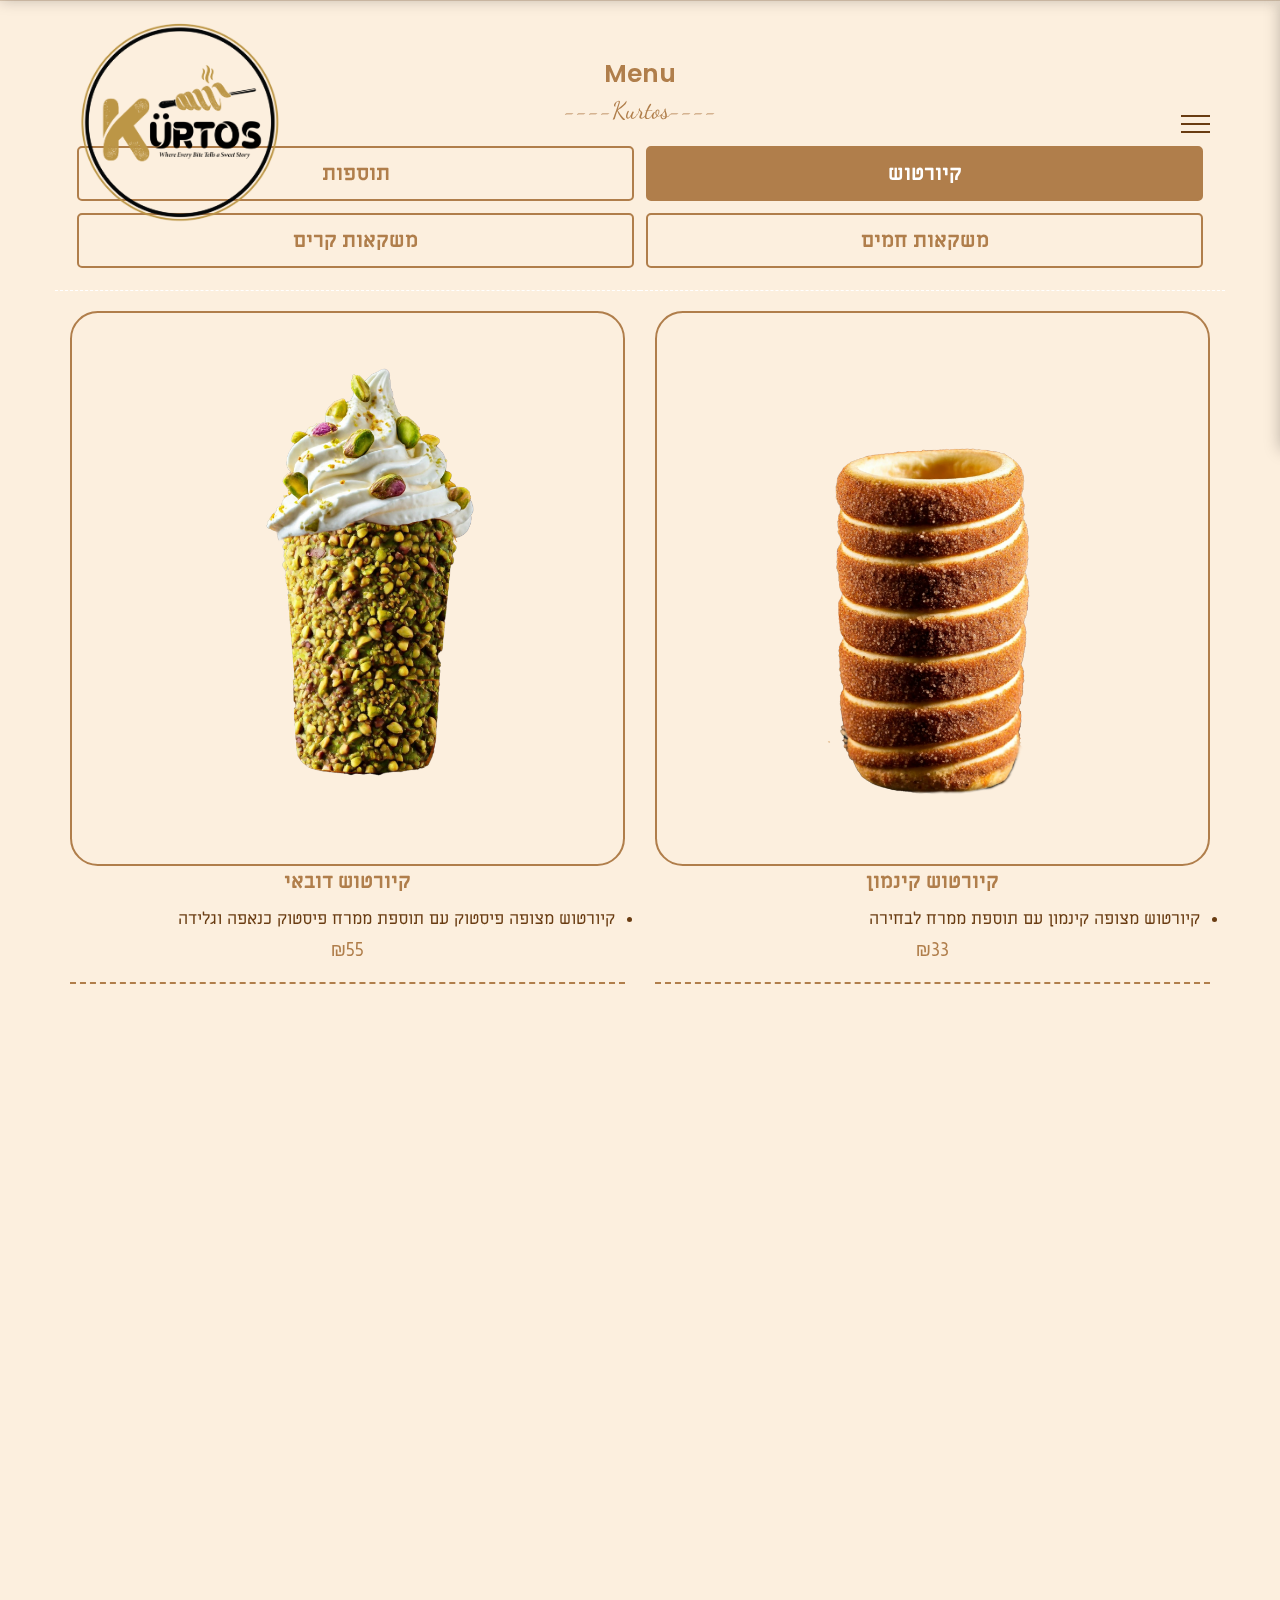
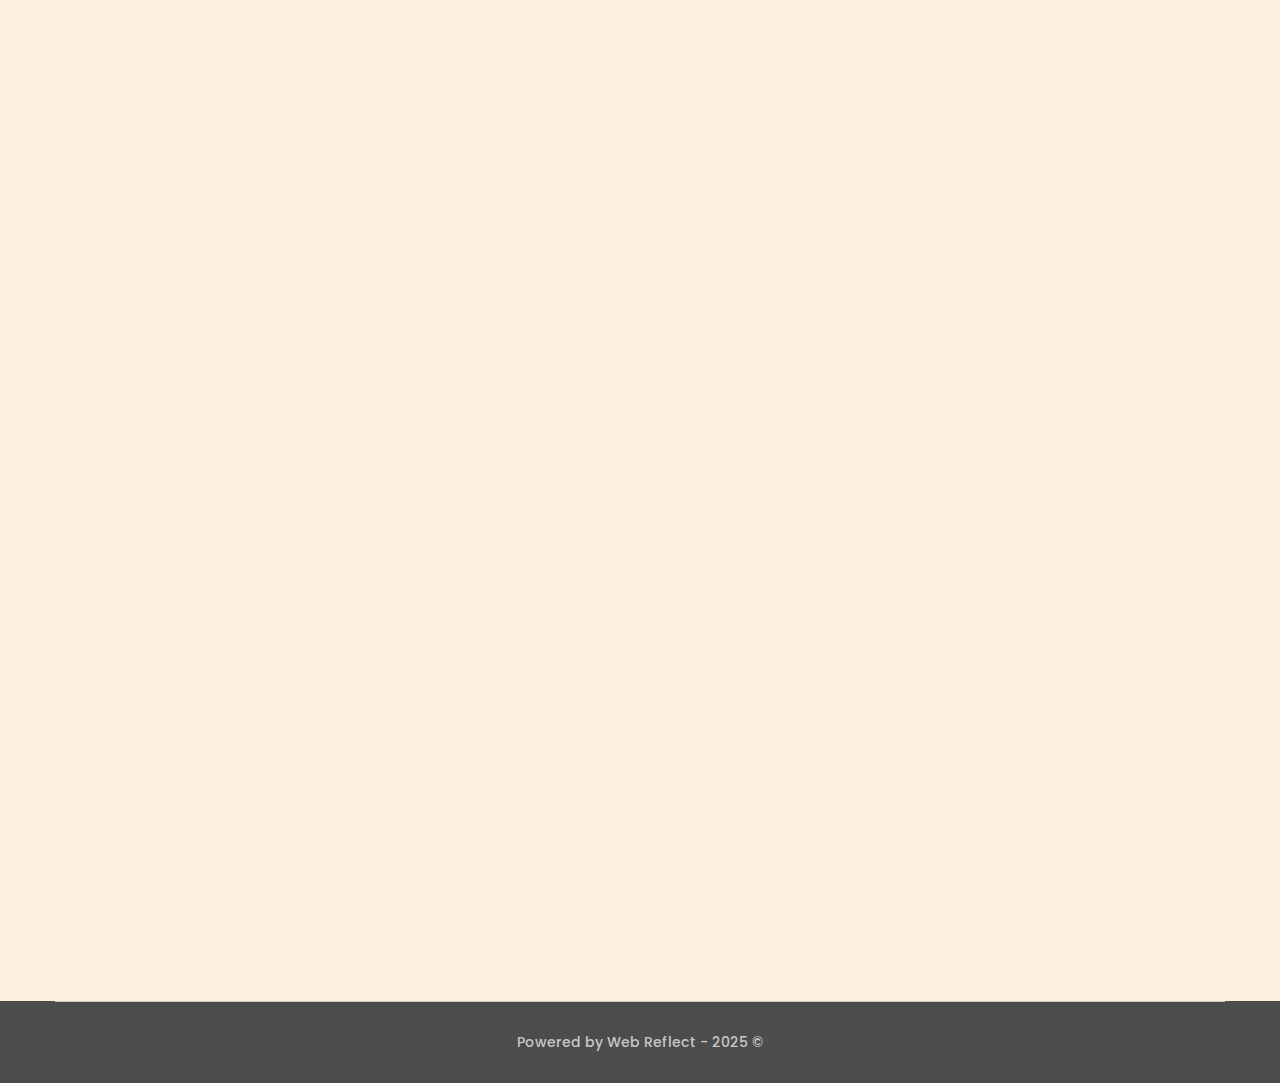
==== hebrew.html @ 6b9b9a6f "contact" ====
<!DOCTYPE html>
<html lang="ar" dir="rtl">
  <head>
    <title>kurtos</title>
    <link rel="icon" href="img/kurtos-logo.png" />
    <meta charset="utf-8" />
    <meta name="viewport" content="width=device-width, initial-scale=1" />
    <link rel="stylesheet" href="css/font-awesome.css" />
    <link rel="stylesheet" href="css/aos.css" />
    <link rel="stylesheet" href="css/style.css" />
    <button onclick="topFunction()" id="myBtn" title="Go to top">
      <i class="fas fa-angle-up"></i>
    </button>
  </head>

  <body>
    <!-- page loader start -->
    <div class="page-loader"></div>
    <!-- page loader end -->

    <!-- header start -->
    <header class="header">
      <div class="container">
        <div class="row justify-content-between align-items-center">
          <div class="logo">
            <a href="https://kurtoshfa-menu.com"
              ><img src="img/kurtos-logo.png" alt="logo"
            /></a>
          </div>
          <button type="button" class="nav-toggler">
            <span></span>
          </button>
          <nav class="nav">
            <ul>
              <li class="nav-item">
                <a href="https://kurtoshfa-menu.com">בית</a>
              </li>
              <li class="nav-item"><a href="hebrew">תפריט</a></li>
              <li class="nav-item"><a href="hebrewContact">צור קשר</a></li>
            </ul>
          </nav>
        </div>
      </div>
    </header>
    <!-- header end -->

    <!-- menu section start -->
    <section class="menu-section sec-padding" id="our-menu">
      <div class="container">
        <div class="row">
          <div class="section-title">
            <h2 data-aos="fade-up">menu</h2>
            <h2 data-title="----kurtos----" data-aos="fade-up"></h2>
          </div>
        </div>
        <div class="menu-tabs" data-aos="fade-up">
          <table style="width: 100%">
            <tr>
              <td>
                <button
                  type="button"
                  class="menu-tab-item active"
                  data-target="#dessert"
                >
                  קיורטוש
                </button>
              </td>

              <td>
                <button
                  type="button"
                  class="menu-tab-item"
                  data-target="#special-morning"
                >
                  תוספות
                </button>
              </td>
            </tr>
            <tr>
              <td>
                <button
                  type="button"
                  class="menu-tab-item"
                  data-target="#hot-drinks"
                >
                  משקאות חמים
                </button>
              </td>
              <td>
                <button
                  type="button"
                  class="menu-tab-item"
                  data-target="#cold-drinks"
                >
                  משקאות קרים
                </button>
              </td>
            </tr>
          </table>
        </div>

        <!-- dessert start -->
        <div class="row menu-tab-content active" id="dessert">
          <div class="menu-item" data-aos="fade-up-left">
            <div class="menu-item-title">
              <img src="img/menu/cinammon.png" alt="menu item thumbnail" />
              <h2>קיורטוש קינמון</h2>
            </div>
            <div class="disc">קיורטוש מצופה קינמון עם תוספת ממרח לבחירה</div>
            <div class="menu-item-price">₪33</div>
          </div>
          <div class="menu-item" data-aos="fade-up-left">
            <div class="menu-item-title">
              <img src="img/menu/dubai.png" alt="menu item thumbnail" />
              <h2>קיורטוש דובאי</h2>
            </div>
            <div class="disc">
              קיורטוש מצופה פיסטוק עם תוספת ממרח פיסטוק כנאפה וגלידה
            </div>
            <div class="menu-item-price">₪55</div>
          </div>
          <div class="menu-item" data-aos="fade-up-right">
            <div class="menu-item-title">
              <img src="img/menu/coconut.png" alt="menu item thumbnail" />
              <h2>קיורטוש קוקוס</h2>
            </div>
            <div class="disc">קיורטוש מצופה קוקוס עם תוספת ממרח לבחירה</div>
            <div class="menu-item-price">₪29</div>
          </div>
          <div class="menu-item" data-aos="fade-up-right">
            <div class="menu-item-title">
              <img
                src="img/menu/final oreo kurtos.png"
                alt="menu item thumbnail"
              />
              <h2>קיורטוש אוריו</h2>
            </div>
            <div class="disc">
              קיורטוש מצופה אוריו עם תוספת ממרח שוקולד וגלידה
            </div>
            <div class="menu-item-price">₪47</div>
          </div>
          <div class="menu-item" data-aos="fade-up-left">
            <div class="menu-item-title">
              <img src="img/menu/marshmellow.png" alt="menu item thumbnail" />
              <h2>קיורטוש מארשמלו</h2>
            </div>
            <div class="disc">
              קיורטוש מצופה סוכריות צבעוניות עם תוספת ממרח מארשמלו וגלידה
            </div>
            <div class="menu-item-price">₪47</div>
          </div>
          <div class="menu-item" data-aos="fade-up-left">
            <div class="menu-item-title">
              <img src="img/menu/sprinkles.png" alt="menu item thumbnail" />
              <h2>קיורטוש סוכריות צבעוניות</h2>
            </div>
            <div class="disc">
              קיורטוש מצופה סוכריות צבעוניות עם תוספת ממרח לבחירה
            </div>
            <div class="menu-item-price">₪33</div>
          </div>
          <div class="menu-item" data-aos="fade-up-left">
            <div class="menu-item-title">
              <img
                src="img/menu/shutterstock_1196773342_edited.png"
                alt="menu item thumbnail"
              />
              <h2>קיורטוש קלאסי</h2>
            </div>
            <div class="disc">קיורטוש מצופה סוכר עם תוספת ממרח לבחירה</div>
            <div class="menu-item-price">₪33</div>
          </div>
        </div>
        <!-- dessert end -->

        <!-- special morning start -->
        <div class="row menu-tab-content" id="special-morning">
          <div class="menu-item" data-aos="fade-up-right">
            <div class="menu-item-title">
              <img src="img/menu/nutellapng.parspng.com_.png" alt="menu item thumbnail" />
              <h2>נוטלה</h2>
            </div>
            <div class="menu-item-price">₪3</div>
          </div>
          <div class="menu-item" data-aos="fade-up-right">
            <div class="menu-item-title">
              <img src="img/menu/White-Chocolate-Spread.webp" alt="menu item thumbnail" />
              <h2>שוקולד לבן</h2>
            </div>
            <div class="menu-item-price">₪3</div>
          </div>
          <div class="menu-item" data-aos="fade-up-right">
            <div class="menu-item-title">
              <img src="img/menu/lotos.jpg" alt="menu item thumbnail" />
              <h2>לוטוס</h2>
            </div>
            <div class="menu-item-price">₪3</div>
          </div>
          <div class="menu-item" data-aos="fade-up-left">
            <div class="menu-item-title">
              <img src="img/menu/kinder.avif" alt="menu item thumbnail" />
              <h2>קינדר</h2>
            </div>
            <div class="menu-item-price">₪3</div>
          </div>
          <div class="menu-item" data-aos="fade-up-left">
            <div class="menu-item-title">
              <img src="img/menu/marsh.avif" alt="menu item thumbnail" />
              <h2>מארשמלו</h2>
            </div>
            <!-- <div class="disc"></div> -->
            <div class="menu-item-price">₪3</div>
          </div>
          <div class="menu-item" data-aos="fade-up-right">
            <div class="menu-item-title">
              <img src="img/menu/cream.png" alt="menu item thumbnail" />
              <h2>קצפת</h2>
            </div>
            <!-- <div class="disc"></div> -->
            <div class="menu-item-price">₪4</div>
          </div>
          <div class="menu-item" data-aos="fade-up-left">
            <div class="menu-item-title">
              <img src="img/menu/icecream.png" alt="menu item thumbnail" />
              <h2>גלידה</h2>
            </div>
            <div class="menu-item-price">₪6</div>
          </div>
        </div>
        <!-- special morning end -->

        <!-- hot drinks start -->
        <div class="row menu-tab-content" id="hot-drinks">
          <div class="menu-item" data-aos="fade-up-left">
            <div class="menu-item-title">
              <img src="img/menu/latte.webp" alt="menu item thumbnail" />
              <h2>הפוך - נס קפה</h2>
            </div>
            <div class="menu-item-price">₪14</div>
          </div>
          <div class="menu-item" data-aos="fade-up-right">
            <div class="menu-item-title">
              <img src="img/menu/espresso.webp" alt="menu item thumbnail" />
              <h2>אספרסו</h2>
            </div>
            <table class="tablePrice">
              <tr>
                <td>קצר</td>
                <td>|</td>
                <td>ארוך</td>
                <td>|</td>
                <td>כפול</td>
              </tr>
              <tr>
                <td>₪8</td>
                <td></td>
                <td>₪8</td>
                <td></td>
                <td>₪11</td>
              </tr>
            </table>
          </div>
          <div class="menu-item" data-aos="fade-up-left">
            <div class="menu-item-title">
              <img src="img/menu/hotchocolate.webp" alt="menu item thumbnail" />
              <h2>שוקו חם</h2>
            </div>
            <div class="menu-item-price">₪12</div>
          </div>
          <div class="menu-item" data-aos="fade-up-left">
            <div class="menu-item-title">
              <img src="img/menu/americano.webp" alt="menu item thumbnail" />
              <h2>אמריקנו</h2>
            </div>
            <div class="menu-item-price">₪11</div>
          </div>
          <div class="menu-item" data-aos="fade-up-right">
            <div class="menu-item-title">
              <img src="img/menu/macchiato.webp" alt="menu item thumbnail" />
              <h2>מקיאטו</h2>
            </div>
            <div class="menu-item-price">₪11</div>
          </div>
          <div class="menu-item" data-aos="fade-up-right">
            <div class="menu-item-title">
              <img src="img/menu/tea.webp" alt="menu item thumbnail" />
              <h2>תה</h2>
            </div>
            <div class="menu-item-price">₪10</div>
          </div>
        </div>
        <!-- hot drinks end -->

        <!-- cold drinks start -->
        <div class="row menu-tab-content" id="cold-drinks">
          <div class="menu-item" data-aos="fade-up-left">
            <div class="menu-item-title">
              <img src="img/menu/cola.webp" alt="menu item thumbnail" />
              <h2>קולה</h2>
            </div>
            <div class="menu-item-price">₪8</div>
          </div>
          <div class="menu-item" data-aos="fade-up-left">
            <div class="menu-item-title">
              <img src="img/menu/zero.webp" alt="menu item thumbnail" />
              <h2>קולה זירו</h2>
            </div>
            <div class="menu-item-price">₪8</div>
          </div>
          <div class="menu-item" data-aos="fade-up-right">
            <div class="menu-item-title">
              <img src="img/menu/soda.jpg" alt="menu item thumbnail" />
              <h2>סודה</h2>
            </div>
            <div class="menu-item-price">₪8</div>
          </div>
          <div class="menu-item" data-aos="fade-up-left">
            <div class="menu-item-title">
              <img
                src="img/menu/xl.jpg"
                alt="menu item thumbnail"
              />
              <h2>XL</h2>
            </div>
            <div class="menu-item-price">₪8</div>
          </div>
          <div class="menu-item" data-aos="fade-up-right">
            <div class="menu-item-title">
              <img src="img/menu/totbnana.gif" alt="menu item thumbnail" />
              <h2>תות בננה</h2>
            </div>
            <div class="menu-item-price">₪8</div>
          </div>
          <div class="menu-item" data-aos="fade-up-left">
            <div class="menu-item-title">
              <img src="img/menu/water.jpg" alt="menu item thumbnail" />
              <h2>מים</h2>
            </div>
            <div class="menu-item-price">₪8</div>
          </div>
        </div>
        <!-- cold drinks end -->
      </div>
    </section>

    <!-- footer start -->
    <footer class="menuFooter" id="footer">
      <div class="container">
        <div class="row">
          <div class="copyright">
            &copy; 2025 - Powered by
            <a href="https://web-reflect.com/">Web Reflect</a>
          </div>
        </div>
      </div>
    </footer>
    <!-- footer end -->
    <!-- menu section end -->
    <script src="js/aos.js"></script>
    <script src="js/script.js"></script>
  </body>
</html>
---- css/style.css ----
/* -----------------
fonts 
--------------*/

@import url('https://fonts.googleapis.com/css2?family=Poppins:wght@300;400;500;600;700&display=swap');
@import url('https://fonts.googleapis.com/css2?family=Dancing+Script&display=swap');
@import url('https://fonts.googleapis.com/css2?family=Noto+Kufi+Arabic&display=swap');
@import url('https://fonts.googleapis.com/css2?family=Miriam+Libre&display=swap');
@import url('https://fonts.googleapis.com/css2?family=Almarai&display=swap');
/* --------------
 variables 
 ------------*/

:root {
    --main-color: #B07E4B;
    --dark: #FCEFDE;
    --dark-light: #693C12;
    --white: #ffffff;
    --white-light: #c8c8c8;
    --shadow: 0 0 15px rgba(0, 0, 0, 0.25);
    --cursive-font: 'Dancing Script', cursive;
    scroll-behavior: smooth;
}

/* ------------------
 global settings 
----------------*/

* {
    margin: 0;
    padding: 0;
    box-sizing: border-box;
    outline: none;
}

::before,
::after {
    box-sizing: border-box;
}

body {
    font-size: 16px;
    line-height: 1.5;
    -webkit-tap-highlight-color: transparent;
    font-family: 'Poppins', sans-serif;
    font-weight: 300;
    color: var(--white-light);
}

hr.solid {
    border: 1px solid var(--white);
    margin-left: 120px;
    margin-right: 120px;
    margin-bottom: 10px;
    margin-top: 5px;
}

hr.solid2 {
    border: 1px solid var(--main-color);
    margin-left: 90px;
    margin-right: 90px;
    margin-top: 5px;
    margin-bottom: -20px;
    border-radius: 5px;
}

img {
    vertical-align: middle;
    max-width: 100%;
}

a {
    text-decoration: none;
}

ul {
    list-style: none;
}

h1 {
    font-weight: 700;
    color: var(--white);
}

h2 {
    font-weight: 600;
    color: var(--main-color);
}

h3,
h4,
h5,
h6 {
    font-weight: 500;
    color: var(--white);
}

p {
    font-size: 16px;
}

a:link {
    color: #c8c8c8;
    background-color: transparent;
    text-decoration: under;
}

.container {
    max-width: 1170px;
    margin: auto;
}

.row {
    display: flex;
    flex-wrap: wrap;
}

.justify-content-between {
    justify-content: space-between;
}

.align-items-center {
    align-items: center;
}

.min-vh-100 {
    min-height: 100vh;
}

.sec-padding {
    padding: 55px 0;
}

section {
    overflow: hidden;
}

/* section title */

.section-title {
    width: 100%;
    padding: 0 0px;
    text-align: center;
    margin-bottom: 60px;
}

.section-title h2 {
    font-size: 25px;
    text-transform: capitalize;
}

.section-title h2::before {
    content: attr(data-title);
    display: block;
    font-size: 24px;
    color: var(--main-color);
    font-family: var(--cursive-font);
    font-weight: 400;
    text-transform: capitalize;
}

.arabic_title {
    font-size: 28px;
    font-weight: bold;
    font-family: 'Noto Kufi Arabic', sans-serif;

}

.hebrew_title {
    font-size: 33px;
    font-weight: bold;
    font-family: 'Miriam Libre', sans-serif;

}
.english_title {
    font-size: 33px;
    font-weight: bold;
    font-family: 'Miriam Libre', sans-serif;

}

/* buttons */

.btn {
    /* display: inline-block; */
    padding: 10px 30px;
    background-color: transparent;
    border-radius: 15px;
    font-weight: bold;
    transition: all 0.3s ease;
    font-size: 21px;
    cursor: pointer;
    font-family: 'Miriam Libre', sans-serif;
    box-shadow: 0px 10px 15px rgba(255, 255, 255, 0.4);
    color: rgb(255, 255, 255);
    color: var(--main-color);
    line-height: 1.5;
    user-select: none;
    border: none;
}

.btn-ar {
    /* display: inline-block; */
    padding: 10px 30px;
    background-color: transparent;
    border-radius: 15px;
    font-weight: bold;
    transition: all 0.3s ease;
    font-size: 20px;
    cursor: pointer;
    font-family: 'Noto Kufi Arabic', sans-serif;
    box-shadow: 0px 10px 15px rgba(255, 255, 255, 0.4);
    color: rgb(255, 255, 255);
    color: var(--main-color);
    line-height: 1.5;
    user-select: none;
    border: none;
}

.btn-default {
    border: 2.5px solid var(--main-color);
}

.btn-default:hover {
    color: var(--white);
    background-color: var(--main-color);
}

.btn-disabled {
    /* display: inline-block; */
    padding: 10px 30px;
    background-color: transparent;
    border-radius: 15px;
    text-transform: capitalize;
    font-weight: 500;
    transition: all 0.3s ease;
    font-size: 20px;
    cursor: pointer;
    font-family: inherit;
    color: gray;
    line-height: 1.5;
    user-select: none;
    border: 2px solid gray;
    opacity: 0.6;
    pointer-events: none;
}

.soon {
    padding-right: 135px;
    opacity: 0.6;
}
.languages{
    display: flex;
    align-items: center;
    justify-content: space-evenly;
}

/* animation keyframes */

@keyframes zoomInOut {

    0%,
    100% {
        transform: scale(1);
    }

    50% {
        transform: scale(1.1);
    }
}

@keyframes spin01 {
    0% {
        transform: rotate(0deg);
    }

    100% {
        transform: rotate(360deg);
    }
}

@keyframes pageLoader {

    0%,
    100% {
        transform: translateX(-50px);
    }

    50% {
        transform: translateX(50px);
    }
}

/* --------------------
 page loader 
 ------------*/

.page-loader {
    position: fixed;
    left: 0;
    top: 0;
    height: 100%;
    width: 100%;
    background-color: var(--dark);
    z-index: 999;
    transition: all 0.6s ease;
}

.page-loader.fade-out {
    opacity: 0;
}

.page-loader::before {
    content: '';
    position: absolute;
    height: 4px;
    width: 100px;
    background-color: var(--main-color);
    left: calc(50% - 50px);
    top: calc(50% - 2px);
    animation: pageLoader 1s linear infinite;
}

/* ------------
 header 
 --------------*/

.header {
    padding: 12px 0;
    position: fixed;
    left: 0;
    top: 0;
    z-index: 99;
    width: 100%;
    direction: ltr;
}

.header::before {
    content: '';
    position: absolute;
    left: 0;
    top: 0;
    height: 85%;
    width: 100%;
    background-color: var(--dark-light);
    box-shadow: var(--shadow);
    z-index: -1;
    transition: transform 0.5s ease;
    transform: translateY(-100%);
}

.header.sticky::before {
    transform: translateY(0%);
}

.header .logo {
    min-height: 34px;
    display: flex;
    align-items: center;
    padding: 0 5px;
    margin-left: 5px;
    max-width: 20%;
}

.header .nav-toggler {
    height: 34px;
    width: 44px;
    margin-right: 15px;
    cursor: pointer;
    border: none;
    background-color: transparent;
    display: flex;
    align-items: center;
    justify-content: center;
    padding-left: 15px;
}

.header .nav-toggler.active {
    position: absolute;
    right: 0;
    z-index: 1;
    transition: all 0.5s ease;
    transform: translateX(-150px);
}

.header .nav-toggler span {
    height: 2px;
    width: 30px;
    display: block;
    background-color: var(--dark-light);
    position: relative;
}

.header .nav-toggler.active span {
    background-color: transparent;
    transition: background-color 0.5s ease;
}

.header .nav-toggler span::before,
.header .nav-toggler span::after {
    content: '';
    position: absolute;
    left: 0;
    top: 0;
    height: 100%;
    width: 100%;
    background-color: var(--dark-light);
}

.header .nav-toggler span::before {
    transform: translateY(-8px);
}

.header .nav-toggler.active span::before {
    transform: rotate(45deg);
    transition: transform 0.5s ease;
}

.header .nav-toggler span::after {
    transform: translateY(8px);
}

.header .nav-toggler.active span::after {
    transform: rotate(-45deg);
    transition: transform 0.5s ease;
}

.header .nav {
    position: fixed;
    right: 0;
    top: 0;
    height: 50%;
    width: 50%;
    background-color: var(--main-color);
    box-shadow: var(--shadow);
    overflow-y: auto;
    padding: 80px 0 40px;
    transition: transform 0.5s ease;
    transform: translateX(100%);
}

.header .nav.open {
    transform: translateX(0%);
}

.header .nav ul li a {
    display: grid;
    justify-content: center;
    font-size: 25px;
    color: var(--white);
    padding: 10px 30px;
    text-transform: capitalize;
    transition: color 0.3s ease;
}

.header .nav ul li a:hover {
    color: var(--main-color);
}

/* home-section */

.home-section {
    position: relative;
    overflow: hidden;
}

.home-section::before {
    content: '';
    position: absolute;
    left: 0;
    top: 0;
    height: 100%;
    width: 100%;
    background-color: #000000;
    opacity: 0.7;
    z-index: -1;
}

.home-section .home-bg {
    position: absolute;
    left: 0;
    top: 0;
    height: 100%;
    width: 100%;
    background-image: url('../img/bakery-bg.jpg');
    background-attachment: fixed;
    background-size: cover;
    background-position: center;
    z-index: -2;
    animation: zoomInOut 20s ease infinite;
}

.home-section .min-vh-100 {
    padding: 100px 0;
}

.home-text {
    padding: 0 50px;
    padding-bottom: 100px;
    max-width: 700px;
    width: 100%;
    margin: auto;
    text-align: center;
}

.home-text h2 {
    font-family: Cambria, Cochin, Georgia, Times, 'Times New Roman', serif;
    font-size: 40px;
    line-height: 45px;
    margin: 0 0 5px;
}

.home-text p {
    margin: 0 0 30px;
}

/* --------------------
 about section 
 --------------------*/

.about-section {
    background-color: var(--dark);
}

.about-text,
.about-img {
    width: 50%;
    padding: 0 15px;
}

.about-text h3 {
    font-size: 30px;
    text-transform: capitalize;
    margin: 0 0 15px;
}

.about-text p {
    margin: 0 0 15px;
}

.about-text .btn {
    margin: 15px 0 0;
}

.about-img img {
    width: 100%;
    border-radius: 10px;
}

.about-img .img-box {
    position: relative;
}

.about-img .img-box::before {
    content: '';
    position: absolute;
    height: 100px;
    width: 100px;
    border: 3px solid var(--main-color);
    left: calc(50% - 50px);
    top: calc(50% - 50px);
    animation: spin01 10s linear infinite;
}

.about-img .img-box h3 {
    position: absolute;
    left: 50%;
    top: 50%;
    width: 100%;
    max-width: 250px;
    text-align: center;
    transform: translate(-50%, -50%);
    font-size: 30px;
    font-family: var(--cursive-font);
    color: var(--dark);
    font-weight: bold;
    text-transform: capitalize;
}

/* -----------------
 menu section 
 -----------------*/

table {
    table-layout: fixed;
}

.menu-section {
    background-color: var(--dark);
    padding-bottom: 60px;
}

.menu-section .section-title {
    margin-bottom: 40px;
}

.menu-tabs {
    padding: 0 15px;
    margin-bottom: 10px;
    margin-top: -25px;

}

.menu-tab-item {
    font-size: 21px;
    font-weight: bold;
    font-family: 'Miriam Libre', sans-serif;
    border-radius: 5px;
    border: 2px;
    padding: 12px 5px 12px 5px;
    color: var(--main-color);
    cursor: pointer;
    margin: 0 0px 10px;
    width: 100%;
    transition: color 0.3s ease;
    background-color: var(--dark);
    border-style: solid;
    border-color: var(--main-color);

}

.ar {
    font-size: 18px;
    font-weight: bold;
    font-family: 'Noto Kufi Arabic', sans-serif;
    border-radius: 5px;
    border: 2px;
    padding: 8px 5px 8px 5px;
    color: var(--white);
    cursor: pointer;
    margin: 0 0px 10px;
    width: 100%;
    transition: color 0.3s ease;
    background-color: rgb(0, 0, 0);
    border-style: solid;
    border-color: rgb(255, 255, 255);
    color: rgb(255, 255, 255);

}


td {
    padding-inline: 5px;

}

.menu-tab-item.active {
    background-color: var(--main-color);
    border-color: var(--main-color);
    color: var(--white)
}

.menu-tab-content {
    display: none;
}

.menu-tab-content.active {
    display: flex;
}

.menu-item {
    border-top: thin dashed var(--white);
    width: 50%;
    padding: 20px 15px;
    display: grid;
    align-items: center;
    justify-content: space-between;
    position: relative;
}

.item-discreption p {
    font-size: 18px;
    font-weight: 450;
    text-align: right;
    padding-top: 10px;
}

.disc {
    font-size: 17px;
    font-weight: 450;
    text-align: right;
    padding-top: 10px;
    padding-bottom: 5px;
    margin-right: 10px;
    display: list-item;
    color: var(--dark-light);
    font-family: 'Miriam Libre', sans-serif;
}

.disc_ar {
    font-size: 18px;
    font-weight: 450;
    text-align: right;
    padding-top: 10px;
    display: list-item;
    margin-right: 10px;
    font-family: 'Almarai', sans-serif;

}

.menu-item::after {
    content: '';
    position: absolute;
    left: 15px;
    right: 15px;
    bottom: 0;
    border-bottom: 2px dashed var(--main-color);
}

.menu-item:nth-last-of-type(2)::after,
.menu-item:nth-last-of-type(1)::after {
    border: none;
}

.menu-item-title {
    display: grid;
    align-items: center;
    max-width: calc(100% - px);
    justify-items: center;
}

.menu-item-title h2 {
    font-size: 1.3em;
    font-weight: bold;
    font-family: 'Miriam Libre', sans-serif;
    text-transform: capitalize;
    transition: color 0.3s ease;
}

.menu-item-title-ar h2 {
    font-size: 1.1em;
    font-weight: bold;
    font-family: 'Noto Kufi Arabic', sans-serif;
    text-transform: capitalize;
    transition: color 0.3s ease;
}

.menu-item-title img {
    /* margin-left: 15px; */
    border-radius: 5%;
    border-style: solid;
    border-width: 2px;
    border-color: var(--main-color);
}

.menu-item-price {
    text-align: center;
    font-size: 18px;
    font-weight: 500;
    color: var(--main-color);
    display: grid;
    font-family: 'Almarai', sans-serif;
}

.menu-item-price-multi {
    text-align: center;
    padding-top: 10px;
    font-size: 17px;
    font-weight: 500;
    color: var(--main-color);
    display: grid;
}

.menu-item-size {
    text-align: center;
    padding-top: 10px;
    font-size: 18px;
    font-weight: 700;
    color: var(--main-color);
    font-family: 'Almarai', sans-serif;
}

.tablePrice {
    margin-left: auto;
    margin-right: auto;
    text-align: center;
    padding-top: 10px;
    font-size: 18px;
    font-weight: 500;
    color: var(--main-color);
    font-family: 'Almarai', sans-serif;
}

.tablePriceHeb {
    margin-left: auto;
    margin-right: auto;
    text-align: center;
    padding-top: 10px;
    font-size: 17px;
    font-weight: 500;
    color: var(--main-color);
    font-family: 'Miriam Libre', sans-serif;
}

p {
    font-size: 20px;
    font-weight: 450;
    text-align: center;
    padding-top: 5px;
}

/* ---------------------
 testimonials section 
 ----------------------*/

.testimonials-section {
    background-color: var(--dark);
    padding-bottom: 50px;
}

.testi-item {
    width: calc((100% / 3) - 30px);
    margin: 0 15px 30px;
    border: 2px solid var(--dark-light);
    padding: 30px;
    border-radius: 8px;
    box-shadow: var(--shadow);
}

.testi-author {
    display: flex;
    justify-content: space-between;
    align-items: center;
}

.testi-author h3 {
    font-size: 16px;
    text-transform: capitalize;
    margin: 0 0 3px;
}

.testi-author span {
    display: block;
    font-size: 14px;
    text-transform: capitalize;
}

.testi-author img {
    max-width: 60px;
    border-radius: 50%;
    border: 3px solid var(--dark-light);
    box-shadow: var(--shadow);
    transition: border-color 0.5s ease;
}

.testi-item:hover .testi-author img {
    border-color: var(--main-color);
}

.testi-item p {
    margin: 15px 0;
}

.testi-item .ratings i {
    font-size: 16px;
    color: var(--main-color);
}

/* -----------------
 team section
 ------------------- */

.team-section {
    background-color: var(--dark);
    padding-bottom: 125px;
}

.team-item {
    width: calc(100% / 3);
    padding: 0 15px;
    position: relative;
}

.team-item img {
    width: 100%;
    border-radius: 8px;
    transition: transform 0.3s ease;
}

.team-item:hover img {
    transform: skewY(2deg);
}

.team-item-info {
    background-color: var(--dark-light);
    border-radius: 8px;
    padding: 15px;
    text-align: center;
    position: absolute;
    left: 30px;
    right: 30px;
    bottom: 0;
    transform: translateY(50%);
    transition: all 0.3s ease;
    pointer-events: none;
}

.team-item:hover .team-item-info {
    transform: translateY(-15px);
    background-color: var(--main-color);
}

.team-item-info h3 {
    font-size: 18px;
    text-transform: capitalize;
    margin: 0 0 10px;
}

.team-item-info p {
    text-transform: capitalize;
    transition: all 0.3s ease;
}

.team-item:hover .team-item-info p {
    color: var(--white);
}

/* --------------------
 footer 
 -------------------*/

.footer {
    padding: 80px 0 0;
    background-image: url('../img/footer-bg.jpg');
    background-size: cover;
    background-attachment: fixed;
    background-position: center;
    position: relative;
    z-index: 1;
}

.footer::before {
    content: '';
    position: absolute;
    left: 0;
    top: 0;
    width: 100%;
    height: 100%;
    background-color: rgba(0, 0, 0, 0.7);
    z-index: -1;
}

.footer-item {
    width: calc(100% / 3);
    padding: 0 15px;
    text-align: center;
}

.footer-item h3 {
    text-transform: capitalize;
    font-size: 22px;
    margin: 0 0 15px;
}

.footer-item p {
    line-height: 30px;
}

.footer-item .social-links {
    margin-top: 15px;
}

.footer-item .social-links a {
    display: inline-flex;
    height: 40px;
    width: 40px;
    color: var(--white-light);
    font-size: 22px;
    align-items: center;
    justify-content: center;
    transition: color 0.3s ease;
}

.footer-item .social-links a:hover {
    color: var(--main-color);
}

.copyright {
    font-weight: 500;
}

.footer .copyright {
    margin: 80px 0 0;
    width: 100%;
    text-align: center;
    padding: 25px 15px;
    font-size: 14px;
    border-top: 1px solid var(--white-light);
}

.spacer {
    padding: 2.5rem;
    margin-bottom: 2.5rem;
}

.spacer2 {
    padding: 3.1rem;
    margin-bottom: 3.1rem;
}

/* --------------------
 footer 
 -------------------*/

.menuFooter {
    background-image: url('../img/footer-bg.jpg');
    background-size: cover;
    background-attachment: fixed;
    background-position: center;
    position: relative;
    z-index: 1;
}

.menuFooter::before {
    content: '';
    position: absolute;
    left: 0;
    top: 0;
    width: 100%;
    height: 100%;
    background-color: rgba(0, 0, 0, 0.7);
    z-index: -1;
}

.menuFooter-item {
    width: calc(100% / 3);
    padding: 0 15px;
    text-align: center;
}

.menuFooter-item h3 {
    text-transform: capitalize;
    font-size: 22px;
    margin: 0 0 15px;
}

.menuFooter-item p {
    line-height: 30px;
}

.menuFooter-item .social-links {
    margin-top: 15px;
}

.menuFooter-item .social-links a {
    display: inline-flex;
    height: 40px;
    width: 40px;
    color: var(--white-light);
    font-size: 22px;
    align-items: center;
    justify-content: center;
    transition: color 0.3s ease;
}

.menuFooter-item .social-links a:hover {
    color: var(--main-color);
}

.menuFooter .copyright {
    width: 100%;
    text-align: center;
    padding: 30px 15px;
    font-size: 14px;
    border-top: 1px solid var(--white-light);
}

#myBtn {
    display: none;
    /* Hidden by default */
    position: fixed;
    /* Fixed/sticky position */
    bottom: 20px;
    /* Place the button at the bottom of the page */
    left: 25px;
    /* Place the button 30px from the right */
    z-index: 99;
    /* Make sure it does not overlap */
    border: none;
    /* Remove borders */
    outline: none;
    /* Remove outline */
    background-color: var(--main-color);
    /* Set a background color */
    color: white;
    /* Text color */
    cursor: pointer;
    /* Add a mouse pointer on hover */
    padding-left: 16px;
    /* Some padding */
    padding-right: 16px;
    padding-top: 8px;
    padding-bottom: 5px;
    border-radius: 10px;
    /* Rounded corners */
    font-size: 25px;
    /* Increase font size */
    font-weight: bolder;
    scroll-behavior: smooth;
}

/* responsive */

@media(max-width:991px) {
    .testi-item {
        width: calc(50% - 30px);
    }

    .team-item {
        width: 50%;
    }

    .team-item:not(:last-child) {
        margin-bottom: 75px;
    }
}

@media(max-width:767px) {
    .home-text h1 {
        font-size: 50px;
        line-height: 65px;
    }

    .menu-item,
    .about-text,
    .about-img {
        width: 100%;
    }

    .menu-item:nth-last-of-type(2):after {
        border-bottom: 2px dashed var(--main-color);
    }

    .about-img {
        margin-top: 40px;
    }

    .about-text h3 {
        font-size: 24px;
    }

    .footer-item {
        width: 100%;
    }

    .footer-item:not(:last-child) {
        margin-bottom: 30px;
    }

    .testi-item {
        width: calc(100% - 30px);
    }
}

@media(max-width:575px) {
    .team-item {
        width: 100%;
    }
}
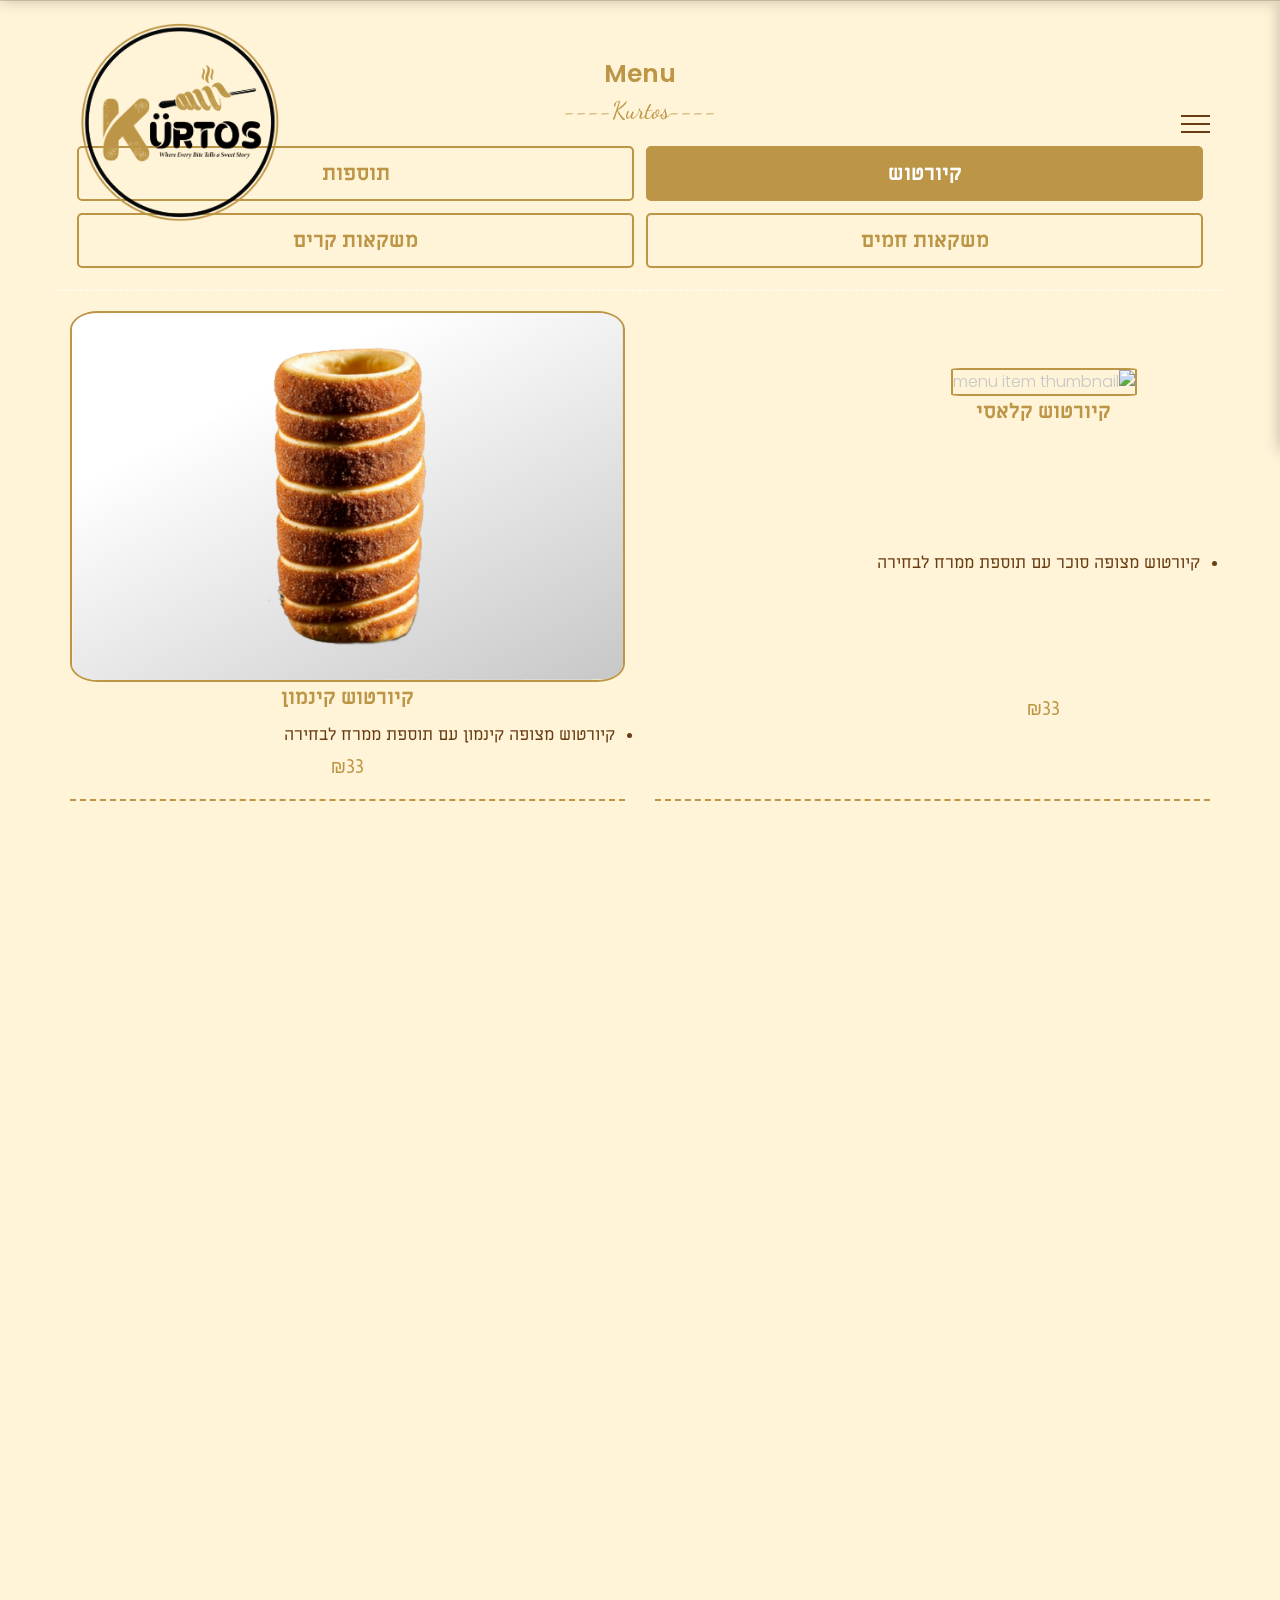
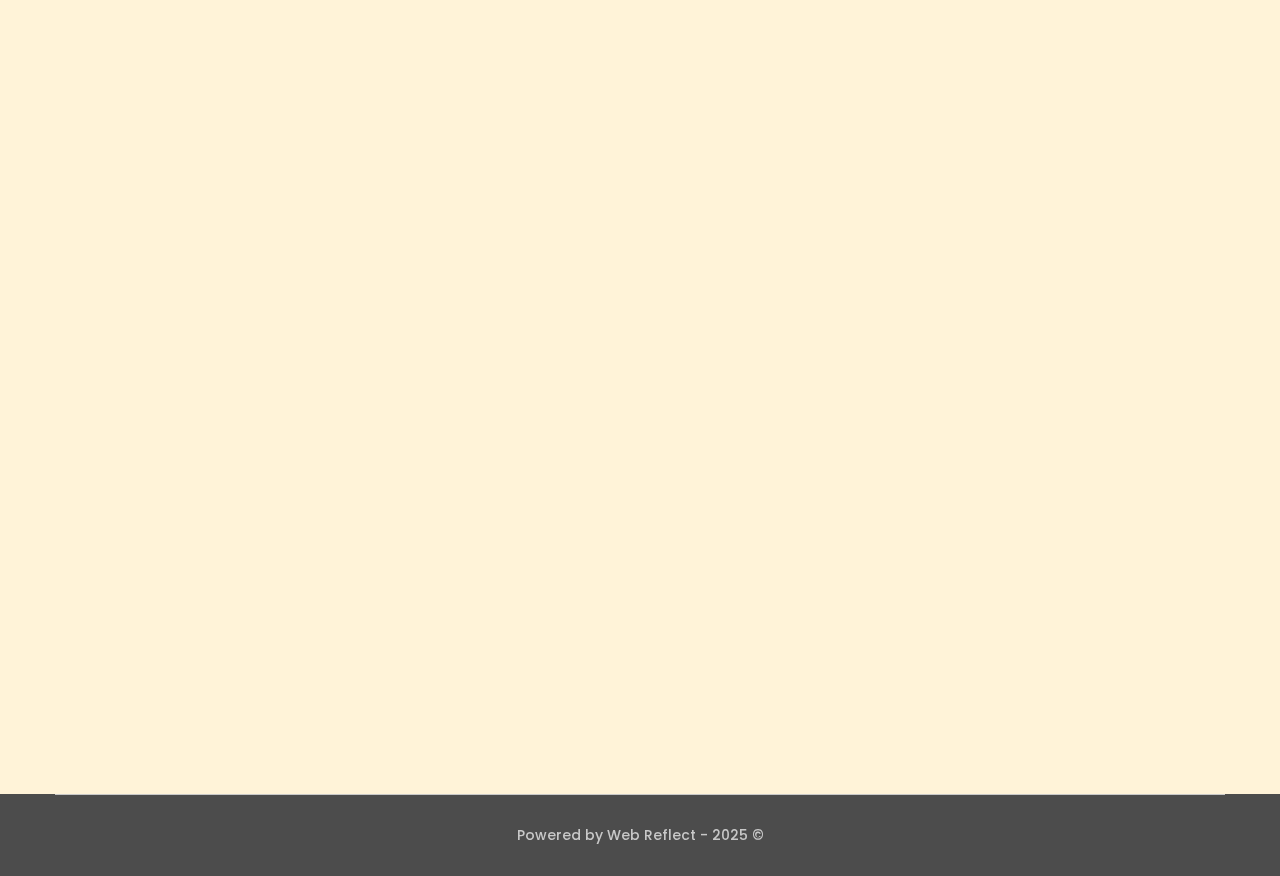
==== commit 686b75e9: "kurtosh photos and order fix" ====
--- a/hebrew.html
+++ b/hebrew.html
@@ -103,13 +103,42 @@
         <div class="row menu-tab-content active" id="dessert">
           <div class="menu-item" data-aos="fade-up-left">
             <div class="menu-item-title">
+              <img
+                src="img/menu/shutterstock_1196773342_edited.png"
+                alt="menu item thumbnail"
+              />
+              <h2>קיורטוש קלאסי</h2>
+            </div>
+            <div class="disc">קיורטוש מצופה סוכר עם תוספת ממרח לבחירה</div>
+            <div class="menu-item-price">₪33</div>
+          </div>
+          <div class="menu-item" data-aos="fade-up-left">
+            <div class="menu-item-title">
               <img src="img/menu/cinammon.png" alt="menu item thumbnail" />
               <h2>קיורטוש קינמון</h2>
             </div>
             <div class="disc">קיורטוש מצופה קינמון עם תוספת ממרח לבחירה</div>
             <div class="menu-item-price">₪33</div>
           </div>
-          <div class="menu-item" data-aos="fade-up-left">
+          <div class="menu-item" data-aos="fade-up-right">
+            <div class="menu-item-title">
+              <img src="img/menu/coconut.png" alt="menu item thumbnail" />
+              <h2>קיורטוש קוקוס</h2>
+            </div>
+            <div class="disc">קיורטוש מצופה קוקוס עם תוספת ממרח לבחירה</div>
+            <div class="menu-item-price">₪33</div>
+          </div>
+          <div class="menu-item" data-aos="fade-up-left">
+            <div class="menu-item-title">
+              <img src="img/menu/sprinkles.png" alt="menu item thumbnail" />
+              <h2>קיורטוש סוכריות צבעוניות</h2>
+            </div>
+            <div class="disc">
+              קיורטוש מצופה סוכריות צבעוניות עם תוספת ממרח לבחירה
+            </div>
+            <div class="menu-item-price">₪33</div>
+          </div>
+          <div class="menu-item" data-aos="fade-up-right">
             <div class="menu-item-title">
               <img src="img/menu/dubai.png" alt="menu item thumbnail" />
               <h2>קיורטוש דובאי</h2>
@@ -119,15 +148,7 @@
             </div>
             <div class="menu-item-price">₪55</div>
           </div>
-          <div class="menu-item" data-aos="fade-up-right">
-            <div class="menu-item-title">
-              <img src="img/menu/coconut.png" alt="menu item thumbnail" />
-              <h2>קיורטוש קוקוס</h2>
-            </div>
-            <div class="disc">קיורטוש מצופה קוקוס עם תוספת ממרח לבחירה</div>
-            <div class="menu-item-price">₪29</div>
-          </div>
-          <div class="menu-item" data-aos="fade-up-right">
+          <div class="menu-item" data-aos="fade-up-left">
             <div class="menu-item-title">
               <img
                 src="img/menu/final oreo kurtos.png"
@@ -140,7 +161,7 @@
             </div>
             <div class="menu-item-price">₪47</div>
           </div>
-          <div class="menu-item" data-aos="fade-up-left">
+          <div class="menu-item" data-aos="fade-up-right">
             <div class="menu-item-title">
               <img src="img/menu/marshmellow.png" alt="menu item thumbnail" />
               <h2>קיורטוש מארשמלו</h2>
@@ -150,42 +171,27 @@
             </div>
             <div class="menu-item-price">₪47</div>
           </div>
-          <div class="menu-item" data-aos="fade-up-left">
-            <div class="menu-item-title">
-              <img src="img/menu/sprinkles.png" alt="menu item thumbnail" />
-              <h2>קיורטוש סוכריות צבעוניות</h2>
-            </div>
-            <div class="disc">
-              קיורטוש מצופה סוכריות צבעוניות עם תוספת ממרח לבחירה
-            </div>
-            <div class="menu-item-price">₪33</div>
-          </div>
-          <div class="menu-item" data-aos="fade-up-left">
+        </div>
+        <!-- dessert end -->
+
+        <!-- special morning start -->
+        <div class="row menu-tab-content" id="special-morning">
+          <div class="menu-item" data-aos="fade-up-right">
             <div class="menu-item-title">
               <img
-                src="img/menu/shutterstock_1196773342_edited.png"
+                src="img/menu/nutellapng.parspng.com_.png"
                 alt="menu item thumbnail"
               />
-              <h2>קיורטוש קלאסי</h2>
-            </div>
-            <div class="disc">קיורטוש מצופה סוכר עם תוספת ממרח לבחירה</div>
-            <div class="menu-item-price">₪33</div>
-          </div>
-        </div>
-        <!-- dessert end -->
-
-        <!-- special morning start -->
-        <div class="row menu-tab-content" id="special-morning">
-          <div class="menu-item" data-aos="fade-up-right">
-            <div class="menu-item-title">
-              <img src="img/menu/nutellapng.parspng.com_.png" alt="menu item thumbnail" />
               <h2>נוטלה</h2>
             </div>
             <div class="menu-item-price">₪3</div>
           </div>
           <div class="menu-item" data-aos="fade-up-right">
             <div class="menu-item-title">
-              <img src="img/menu/White-Chocolate-Spread.webp" alt="menu item thumbnail" />
+              <img
+                src="img/menu/White-Chocolate-Spread.webp"
+                alt="menu item thumbnail"
+              />
               <h2>שוקולד לבן</h2>
             </div>
             <div class="menu-item-price">₪3</div>
@@ -317,10 +323,7 @@
           </div>
           <div class="menu-item" data-aos="fade-up-left">
             <div class="menu-item-title">
-              <img
-                src="img/menu/xl.jpg"
-                alt="menu item thumbnail"
-              />
+              <img src="img/menu/xl.jpg" alt="menu item thumbnail" />
               <h2>XL</h2>
             </div>
             <div class="menu-item-price">₪8</div>
--- a/css/style.css
+++ b/css/style.css
@@ -12,8 +12,8 @@
  ------------*/
 
 :root {
-    --main-color: #B07E4B;
-    --dark: #FCEFDE;
+    --main-color: #BC9646;
+    --dark: #fff3d8;
     --dark-light: #693C12;
     --white: #ffffff;
     --white-light: #c8c8c8;
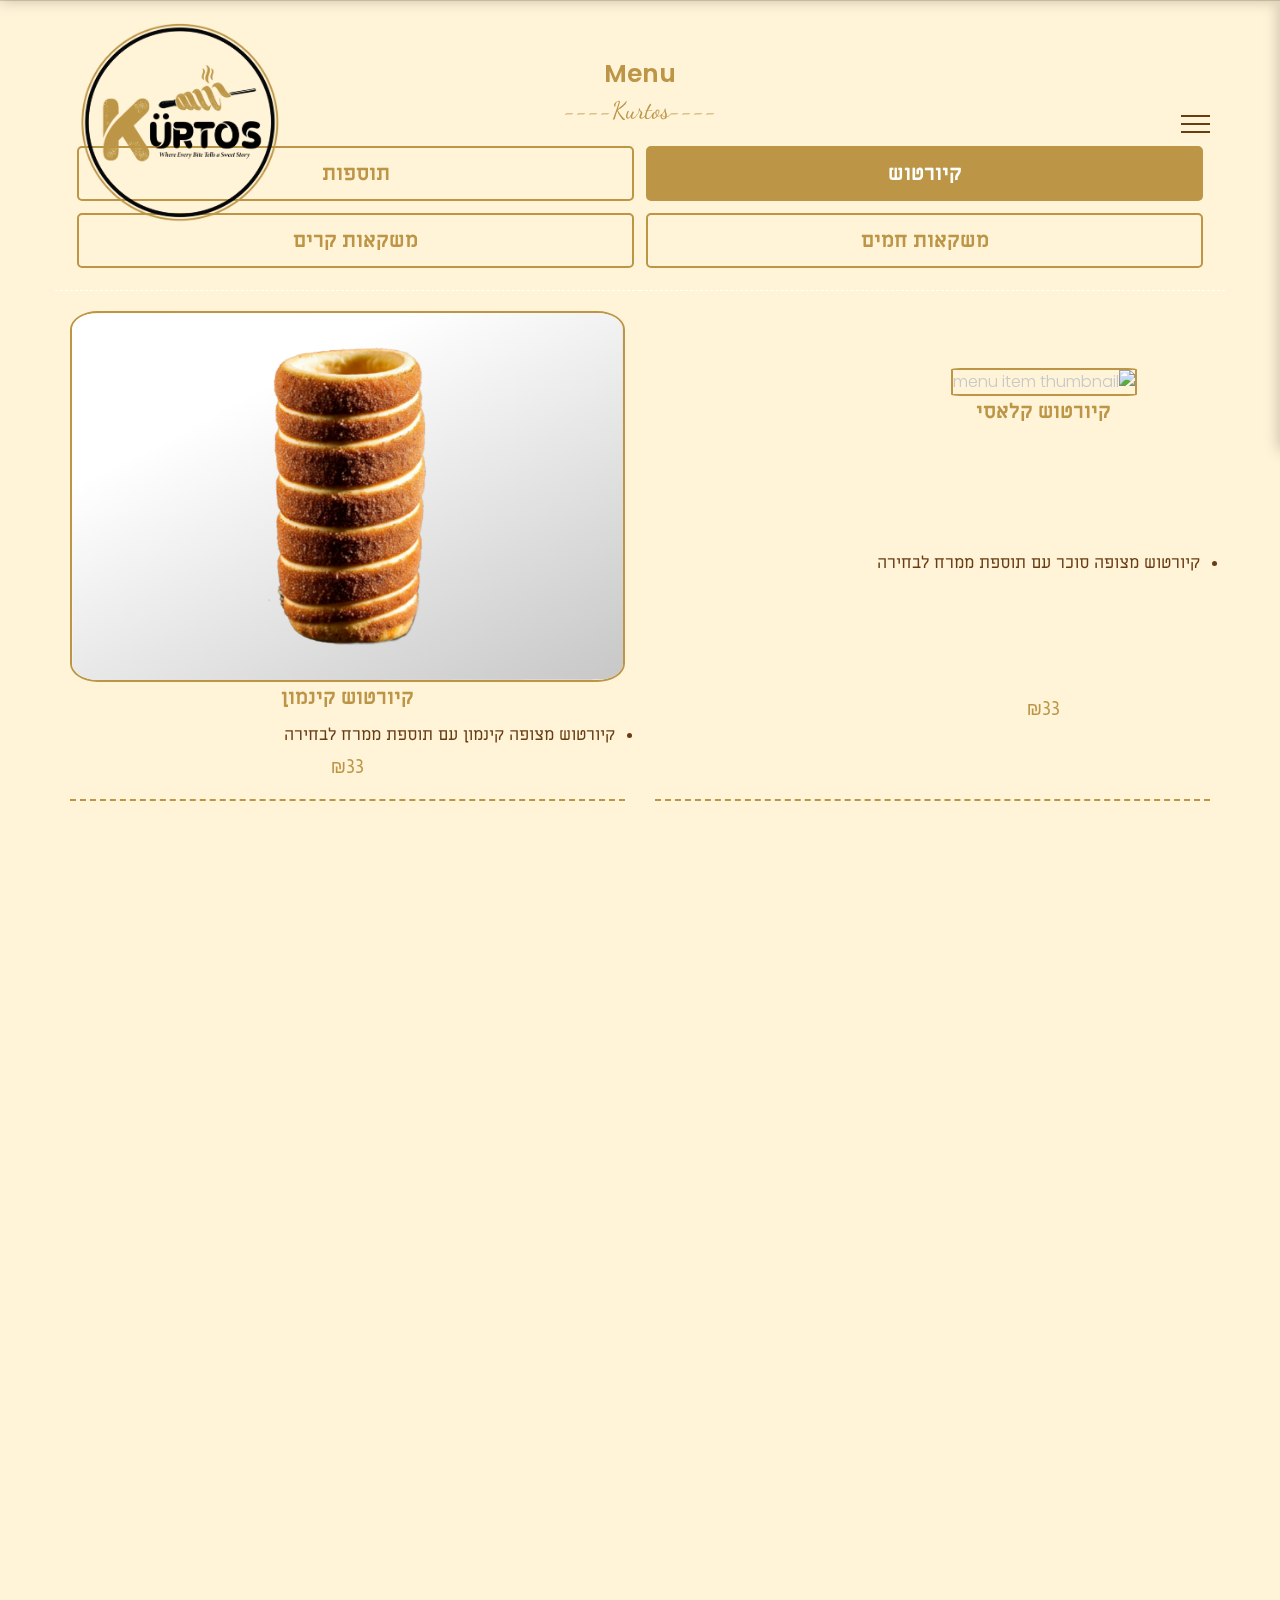
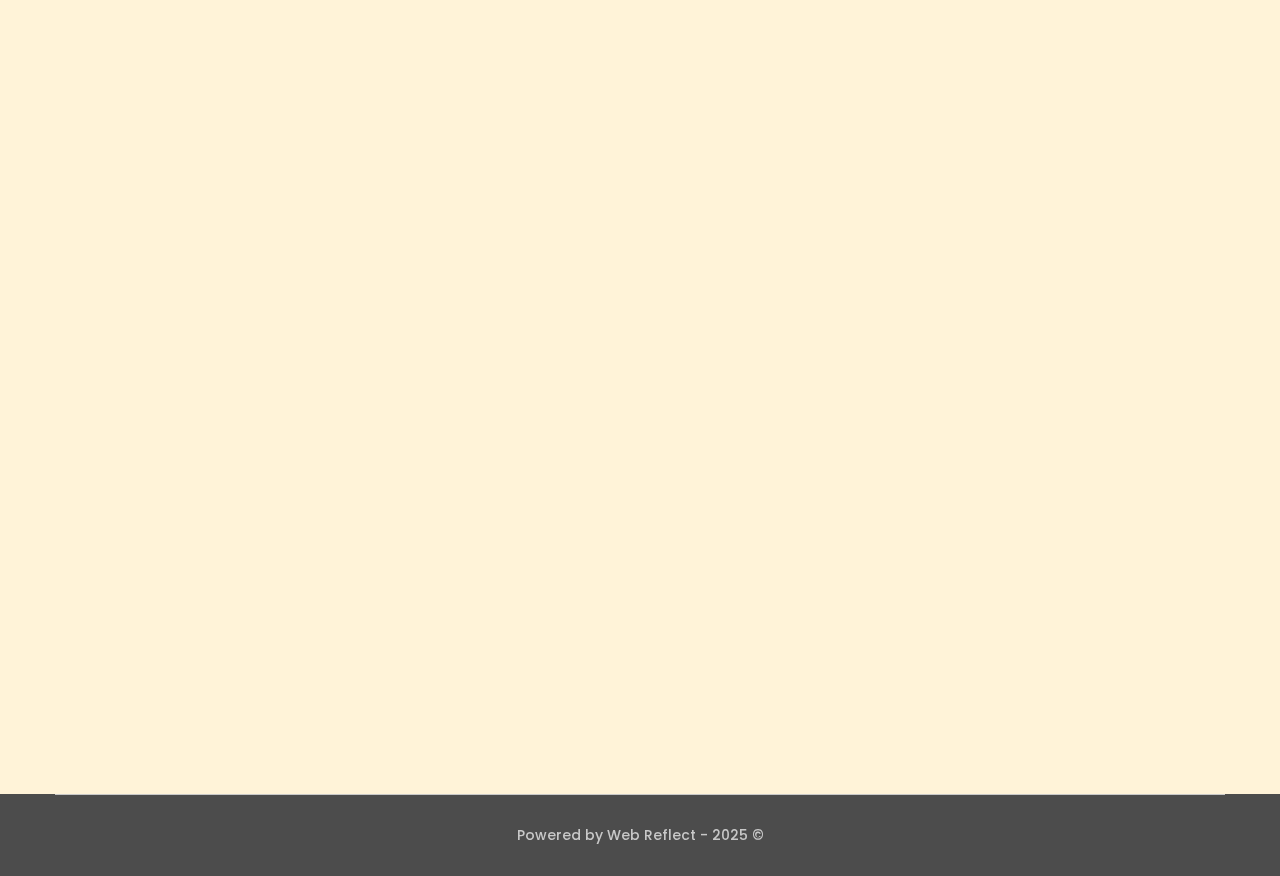
==== commit b2d0632f: "Update hebrew.html" ====
--- a/hebrew.html
+++ b/hebrew.html
@@ -176,7 +176,7 @@
 
         <!-- special morning start -->
         <div class="row menu-tab-content" id="special-morning">
-          <div class="menu-item" data-aos="fade-up-right">
+          <div class="menu-item" data-aos="fade-up-left">
             <div class="menu-item-title">
               <img
                 src="img/menu/nutellapng.parspng.com_.png"
@@ -189,30 +189,30 @@
           <div class="menu-item" data-aos="fade-up-right">
             <div class="menu-item-title">
               <img
-                src="img/menu/White-Chocolate-Spread.webp"
+                src="img/menu/White-Chocolate-Spread.png"
                 alt="menu item thumbnail"
               />
               <h2>שוקולד לבן</h2>
             </div>
             <div class="menu-item-price">₪3</div>
           </div>
-          <div class="menu-item" data-aos="fade-up-right">
-            <div class="menu-item-title">
-              <img src="img/menu/lotos.jpg" alt="menu item thumbnail" />
+          <div class="menu-item" data-aos="fade-up-left">
+            <div class="menu-item-title">
+              <img src="img/menu/lutos.png" alt="menu item thumbnail" />
               <h2>לוטוס</h2>
             </div>
             <div class="menu-item-price">₪3</div>
           </div>
-          <div class="menu-item" data-aos="fade-up-left">
-            <div class="menu-item-title">
-              <img src="img/menu/kinder.avif" alt="menu item thumbnail" />
+          <div class="menu-item" data-aos="fade-up-right">
+            <div class="menu-item-title">
+              <img src="img/menu/kinder.png" alt="menu item thumbnail" />
               <h2>קינדר</h2>
             </div>
             <div class="menu-item-price">₪3</div>
           </div>
           <div class="menu-item" data-aos="fade-up-left">
             <div class="menu-item-title">
-              <img src="img/menu/marsh.avif" alt="menu item thumbnail" />
+              <img src="img/menu/marsh.png" alt="menu item thumbnail" />
               <h2>מארשמלו</h2>
             </div>
             <!-- <div class="disc"></div> -->
